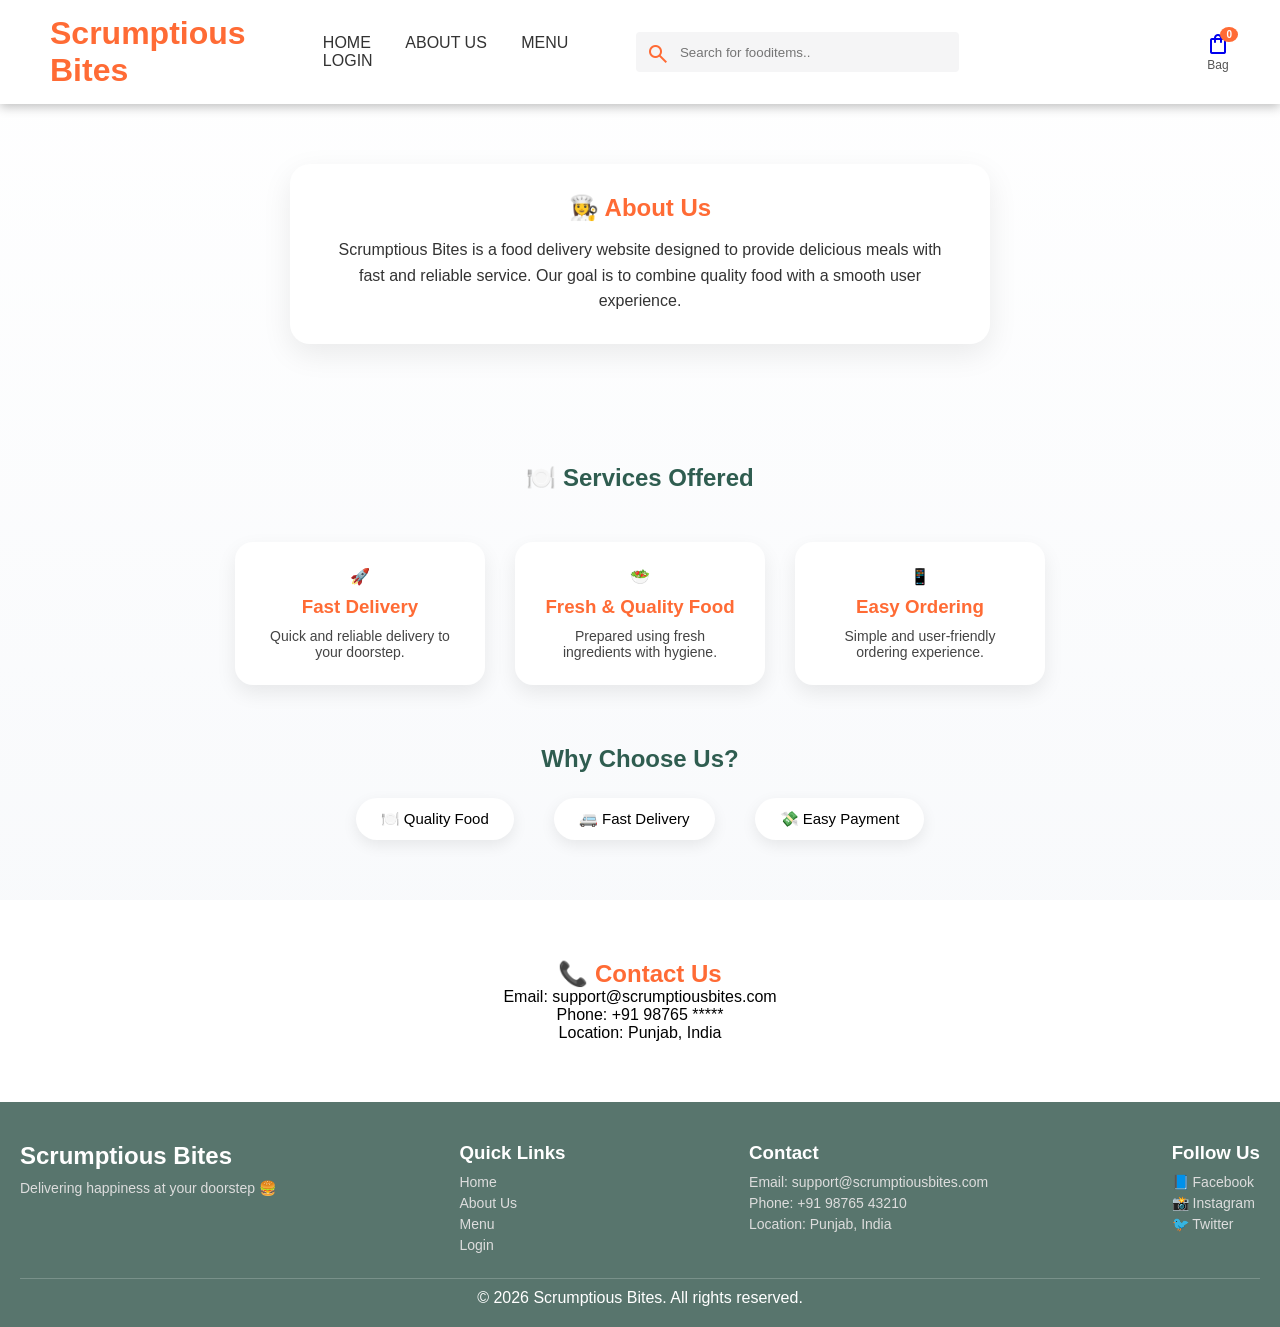
==== code/about_us.html @ 1c54d57e "My Project" ====
<!DOCTYPE html>
<html lang="en">
<head>
    <meta charset="UTF-8">
    <meta name="viewport" content="width=device-width, initial-scale=1.0">
    <title>Document</title>
    <link rel="stylesheet" href="main.css">
    <link rel="stylesheet"
        href="https://fonts.googleapis.com/css2?family=Material+Symbols+Outlined"/>
</head>
<body id = 'bdy'>
    <!--Navbar-->
    <header>
        <h1 class="logo">Scrumptious Bites</h1>
        <nav>
            <a href="main.html">Home</a>
            <a href="about_us.html">About Us</a>
            <a href="menu.html">Menu</a>
            <a href="login.html">Login</a>
        </nav>

        <div class="search_bar"><span class="material-symbols-outlined search_icon">search</span>
            <input class="search_input" placeholder="Search for fooditems..">
        </div>

        <div class="action_bar"></div>

        <a class="action_container" href="bag.html">
                <span class="material-symbols-outlined action_icon">shopping_bag</span>
                <span class="action_name">Bag</span>
                <span class="bag-item-count" id="cart-count">0</span>
            </a>
        </div>

    </header>

    <section class="about">
        <div class="about-card">
    <h2>👩‍🍳 About Us</h2>
    <p>
        Scrumptious Bites is a food delivery website designed to provide
        delicious meals with fast and reliable service.
        Our goal is to combine quality food with a smooth user experience.
    </p>
    </div>
</section>


    <section class="services" id="services">
    <h2>🍽️ Services Offered</h2>
    <div class="service-box" >
        <div class="service">
            🚀 <h3>Fast Delivery</h3>
            <p>Quick and reliable delivery to your doorstep.</p>
        </div>

        <div class="service">
            🥗 <h3>Fresh & Quality Food</h3>
            <p>Prepared using fresh ingredients with hygiene.</p>
        </div>

        <div class="service">
            📱 <h3>Easy Ordering</h3>
            <p>Simple and user-friendly ordering experience.</p>
        </div>
    </div>
</section>

    

    <!--Why to choose-->
    <section class="features">
        <h2>Why Choose Us?</h2>

        <div class="feature-box">
            <div>🍽️ Quality Food</div>
            <div>🚐 Fast Delivery</div>
            <div>💸 Easy Payment</div>
        </div>
    </section>

    <section class="contact" id="contact">
    <h2>📞 Contact Us</h2>
    <p>Email: support@scrumptiousbites.com</p>
    <p>Phone: +91 98765 *****</p>
    <p>Location: Punjab, India</p>
</section>


    <footer class="footer">
    <div class="footer-container">

        <!-- Brand -->
        <div class="footer-section">
            <h2>Scrumptious Bites</h2>
            <p>Delivering happiness at your doorstep 🍔</p>
        </div>

        <!-- Quick Links -->
        <div class="footer-section">
            <h3>Quick Links</h3>
            <a href="main.html">Home</a>
            <a href="about_us.html">About Us</a>
            <a href="menu.html">Menu</a>
            <a href="login.html">Login</a>
        </div>

        <!-- Contact Info -->
        <div class="footer-section">
            <h3>Contact</h3>
            <p>Email: support@scrumptiousbites.com</p>
            <p>Phone: +91 98765 43210</p>
            <p>Location: Punjab, India</p>
        </div>

        <!-- Social -->
        <div class="footer-section">
            <h3>Follow Us</h3>
            <p>📘 Facebook</p>
            <p>📸 Instagram</p>
            <p>🐦 Twitter</p>
        </div>

    </div>

    <p class="footer-bottom">
        © 2026 Scrumptious Bites. All rights reserved.
    </p>
</footer>

<script>
  let cartCount = document.getElementById("cart-count");

  let cart = JSON.parse(localStorage.getItem("cart")) || [];

  cartCount.innerText = cart.length;
</script>
</body>
</html>
---- code/main.css ----
html{
    scroll-behavior: smooth;
}

*{
    margin: 0;
    padding: 0;
    box-sizing: border-box;
    font-family: 'Poppins', sans-serif;
}

body{
    background: #ffffff;
    
}

header{
    background: white;
    color: #ff6b35;
    padding: 15px 50px;
    display: flex;
    justify-content: space-between;
    align-items: center;
    position: sticky;
    top: 0;
    z-index: 1000;
    box-shadow: 0 3px 10px rgba(0,0,0,0.25);
}

header nav a{
    color: #333;
    margin: 0 15px;
    text-decoration: none;
    text-transform: uppercase;
    font-weight: 500;
    padding: 22px 0;
    border-bottom: 5px solid #ffffff;
}

header nav a:hover{
    border-bottom: 4px solid #ff6b35;
}

/* -------------------------------- */

.action_bar{
    margin-right: 4%;
}

.search_bar{
    height: 40px;
    min-width: 200px;
    width: 30%;
    display: flex;
    align-items: center;

}

.search_icon{
    box-sizing: content-box;
    height: 20px;
    padding: 10px;
    background: #f5f5f6;
    color: #ff6b35;
    font-weight: 300;
    border-radius: 4px 0 0 4px;
}

.search_input{
    background: #f5f5f6;
    color: #696e79;
    flex-grow: 1;
    height: 40px;
    border:0;
    border-radius: 0 4px 4px 0;
}

.action_bar{
    display: flex;
    align-items: center;
    gap: 25px;
    min-width: 200px;
    justify-content: space-evenly;
}

.action_container{
    display: flex;
    flex-direction: column;
    align-items: center;
    justify-content: center;
    text-decoration: none;
    position: relative;
    cursor: pointer;
}

.action_name {
  font-size: 12px;
  color: #555;
  margin-top: 2px;
}

.bag-item-count {
  position: absolute;
  top: -5px;
  right: -8px;
  background-color: #ff6b35;
  color: white;
  font-size: 10px;
  padding: 2px 6px;
  border-radius: 50%;
  font-weight: bold;
}

.action_container:hover .action_icon {
  color: #e85a2a;
  transform: scale(1.1);
  transition: 0.2s;
}
/* ------------------------------------ */

.homepage{
    display: flex;
    justify-content: space-between;
    align-items: center;
    padding: 60px 40px;
     /* background: #cee1ed; */
    /* background-image: url(homeee.webp);
    background-size: cover;
    background-repeat: no-repeat;
    height: 90vh; */
}

.text{
    /* margin-top: 100px;
    margin-left: 700px; */
    margin: 90px;
    max-width: 50%;
    /* color: black; */
}

.text h2{
    text-decoration: underline;
    color: #666;
    font-size: 22px;
    margin: 15px 0;
}

.text h1{
    font-size: 45px;
    color: #222;
    margin-bottom: 10px;
}

.text p{
    color: #666;
    font-size: 22px;
    margin: 15px 0;
}

.text button{
    padding: 10px 20px;
    background: #ff6b35;
    color: white;
    border: none;
    border-radius: 6px;
    cursor: pointer;
    font-size: 16px;
    display: inline-block;
    transition: 0.3s
}

.text button:hover{
    background: #e85a2a;
}

/* --------------------------------------------- */
.home-img{
    /* width: 100%;
    height: 300px; */
    width: 80%;
    margin: auto;
    overflow: hidden;
}

.track{
    display: flex;
    width: 100%;
}

.track img{
    width: 100%;
    height: 500px;
    object-fit: cover;
    flex-shrink: 0;
}
/* ----------------------------------------------- */
#bdy{
        background: linear-gradient(to bottom, #ffffff, #f5f7fa);

}
.about {
    padding: 60px 20px;
    text-align: center;
    /* background: #80b5d3;  */
    display: flex;
    justify-content: center;
}

.about-card {
    background: #ffffff;
    max-width: 700px;
    padding: 30px 40px;
    border-radius: 20px;
    text-align: center;
    box-shadow: 0 10px 30px rgba(0,0,0,0.08);
}

.about-card h2{
    color: #ff6b35;
    margin-bottom: 15px;
}

.about-card p {
    color: rgb(51, 51, 51);
    font-size: 16px;
    line-height: 1.6;
}

.about-card:hover{
    transform: translate(-10px);
}

.services {
    padding: 60px 20px;
    text-align: center;
    /* background: #629fbd; */
}

.services h2{
    color: #2f5d50;
    margin-bottom: 30px;
}

.service-box {
    display: flex;
    justify-content: center;
    gap: 30px;
    flex-wrap: wrap;
}

.service {
    width: 250px;
    background: #ffffff;
    padding: 25px;
    border-radius: 18px;
    box-shadow: 0 8px 20px rgba(0,0,0,0.08);
    transition: 0.3s;
    margin-top: 20px;
}

.service:hover{
    transform: translate(-8px);
}

.service h3{
    margin: 10px 0;
    color: #ff6b35;
    /* font-size: 20px; */
}

.service p{
    font-size: 14px;
    color: #444;
}

.menu{
    padding: 60px 80px;
    background: #ffffff;
}

/* .menu h1{
    font-size: 42px;
    margin-bottom: 40px;
    color: #2f5d50;
    text-align: center;
    background: none;
    /* background-image: url("menu.jpg"); */
    /* background-repeat: no-repeat;
    background-size: cover;
    width: 100%;
    height: 100px;
    border-radius: 10px;
    display: flex;
    justify-content: center;
    align-items: center; */
/* } */ 

.menu-header{
    height: 300px;
    background-image: url("../image/our-menu.png");
    background-size: cover;
    background-position: center;
    background-repeat: no-repeat;

    display: flex;
    flex-direction: column;
    justify-content: center;
    align-items: center;
}

.category-title{
    margin: 30px 0 5px;
    font-size: 28px;
    color: #ff6b35;
    font-weight: 600;
}

.description{
    color: #666;
    margin-bottom: 25px;
    /* margin-top: 0px;
    margin-bottom: 15px; */
    font-style: italic;
    font-size: 15px;
}

.description::before{
    content: "✨ "
}

.food-container{
    display: grid;
    grid-template-columns: repeat(auto-fit, minmax(250px, 1fr));
    gap: 25px;
}

 .food-item{
    background-color: white;
    border-radius: 16px;
    padding: 15px;
    box-shadow: 0 5px 15px rgba(0,0,0,0.08);
    text-align: center;
    transition: all 0.3s ease;
    cursor: pointer;
}

.food-item:hover{
    transform: translateY(-6px);
    box-shadow: 0 10px 25px rgba(0,0,0,0.12);
}

.food-item img{
    width: 100%;
    height: 170px;
    object-fit: cover;
    border-radius: 12px;
}

.food-item h3{
    margin: 10px 0;
}


.food-item span{
    display: block;
    margin: 8px 0;
    font-weight: 600;
    color: #2f5d50;
} 

.food-item button{
    background: #ff6b35; /* orange theme */
    color: white;
    border: none;
    padding: 8px 18px;
    border-radius: 20px;
    cursor: pointer;
    transition: 0.3s;
}

.food-item button:hover{
    background: #e85a2a;
}

.features{
    /* background: rgb(78, 159, 187); */
    /* color: black; */
    padding: 60px 20pxpx;
    text-align: center;
    background: transparent;
    margin-bottom: 60px;
}

.features h2{
    /* font-size: 30px; */
    margin-bottom: 25px;
    color: #2f5d50;
}

.feature-box{
    display: flex;
    justify-content: center;
    gap: 40px;
    flex-wrap: wrap;
    margin-top: 20px;
}

.feature-box div{
    background: #ffffff;
    padding: 12px 25px;
    border-radius: 25px;
    font-size: 15px;
    box-shadow: 0 5px 15px rgba(0,0,0,0.08);
    /* transition: 0.3s;
    cursor: default; */
}

/* Hover effect */
.feature-box div:hover {
    transform: translateY(-8px);
}

.contact {
    padding: 60px 20px;
    text-align: center;
    background: #ffffff;
    /* background: #6eafcf; */
}

.contact h2{
    color: #ff6b35;
}


.footer{
    background: #58756d;
    color: white;
    padding: 40px 20px 20px;
}

.footer-container{
    display: flex;
    justify-content: space-between;
    flex-wrap: wrap;
    gap: 30px;
}

.footer-section h2,
.footer-section h3{
    margin-bottom: 10px;
}

.footer-section p,
.footer-section a{
    font-size: 14px;
    color: #ddd;
    text-decoration: none;
    display: block;
    margin: 5px 0;
}

.footer-section a:hover{
    color: #ff6b35;
}

.footer-bottom{
    text-align: center;
    margin-top: 20px;
    border-top: 1px solid rgba(255,255,255,0.2);
    padding-top: 10px;
}

button{
    transition: background 0.3s, transform 0.2s;
}

button:hover{
    transform: scale(1.05);
}

.logo{
    color: #ff6b35;
}


@media(max-width: 768px){
    .menu{
        padding: 20px;
    }

    .category-title{
        font-size: 28px;
    }

    .homepage{
        flex-direction: column;
        text-align: center;
    }

    .text{
        max-width: 100%;
    }

    .home-img img{
        width:300px;
        margin-top: 20px;
    }

    .feature-box{
        flex-direction: column;
    }
}

.order-history-btn {
  margin-top: 20px;
  padding: 10px 20px;
  background: #ff6b35;
  color: white;
  border: none;
  border-radius: 8px;
  cursor: pointer;
}

.order-history-btn:hover {
  background: #e85a2a;
}
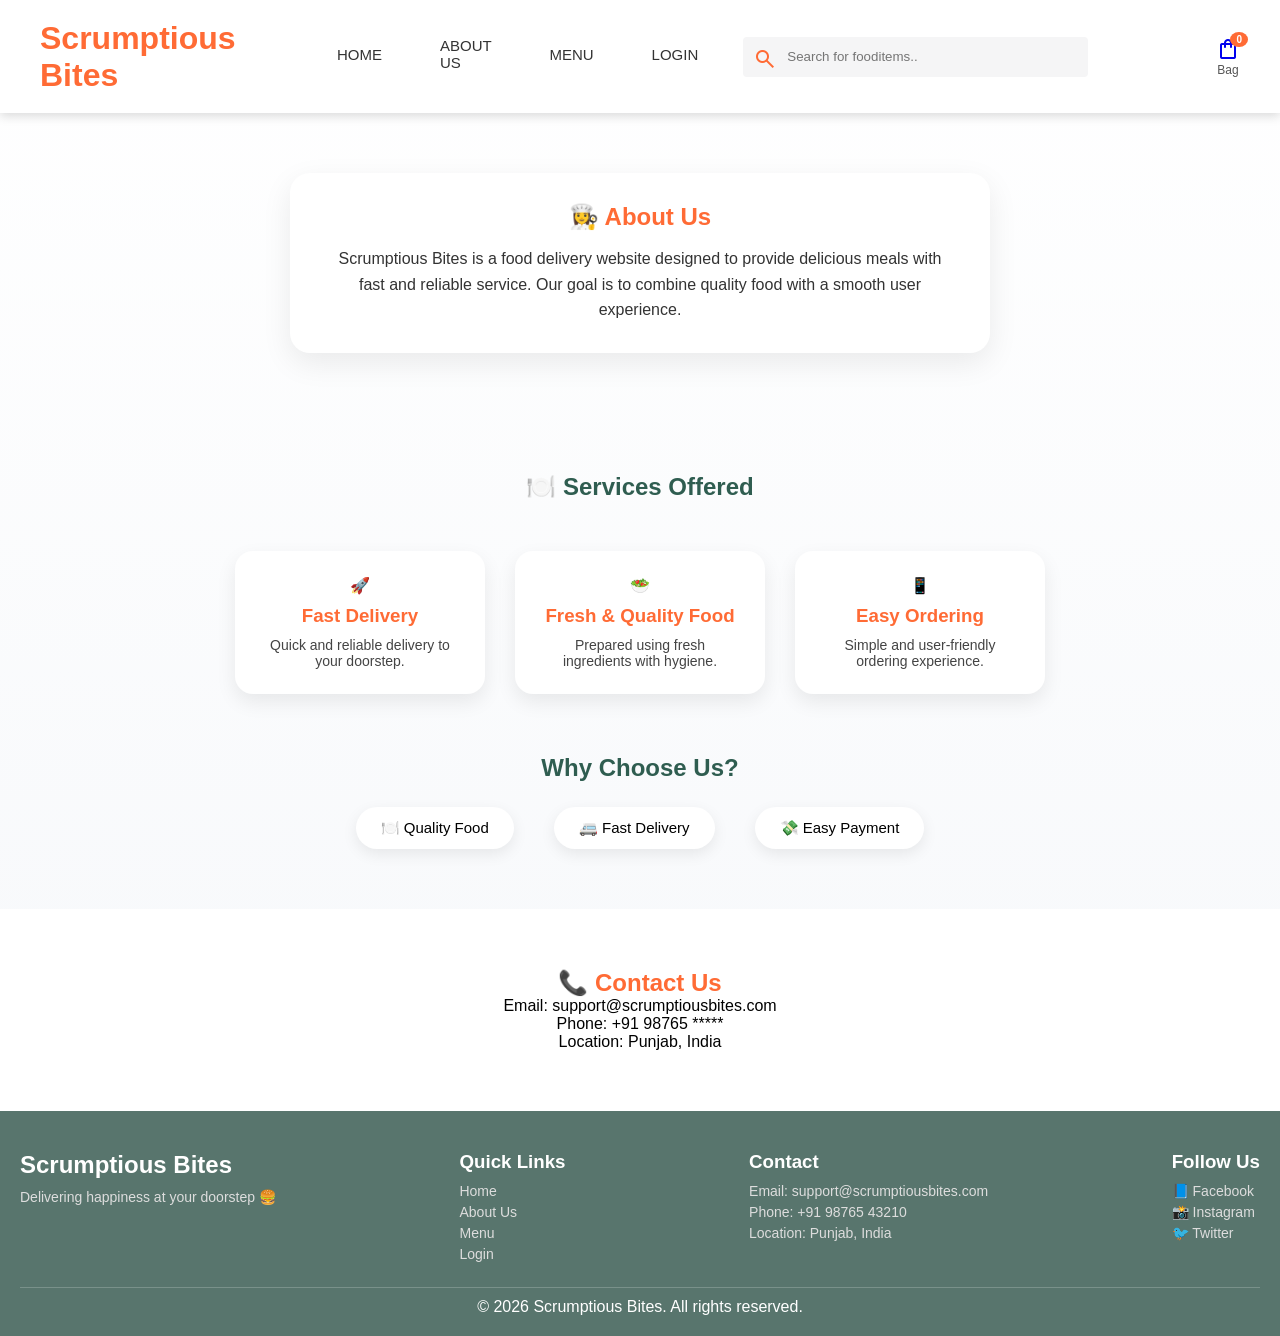
==== commit 09cc956e: "Updated food delivery project with dynamic features" ====
--- a/code/about_us.html
+++ b/code/about_us.html
@@ -17,6 +17,7 @@
             <a href="about_us.html">About Us</a>
             <a href="menu.html">Menu</a>
             <a href="login.html">Login</a>
+            
         </nav>
 
         <div class="search_bar"><span class="material-symbols-outlined search_icon">search</span>
--- a/code/main.css
+++ b/code/main.css
@@ -15,16 +15,28 @@
 }
 
 header{
-    background: white;
-    color: #ff6b35;
-    padding: 15px 50px;
-    display: flex;
-    justify-content: space-between;
-    align-items: center;
-    position: sticky;
-    top: 0;
-    z-index: 1000;
-    box-shadow: 0 3px 10px rgba(0,0,0,0.25);
+
+    background:white;
+
+    color:#ff6b35;
+
+    padding:15px 40px;
+
+    display:flex;
+
+    align-items:center;
+
+    justify-content:space-between;
+
+    gap:30px;
+
+    position:sticky;
+
+    top:0;
+
+    z-index:1000;
+
+    box-shadow:0 3px 10px rgba(0,0,0,0.15);
 }
 
 header nav a{
@@ -48,12 +60,16 @@
 }
 
 .search_bar{
-    height: 40px;
-    min-width: 200px;
-    width: 30%;
-    display: flex;
-    align-items: center;
-
+
+    height:42px;
+
+    width:420px;
+
+    display:flex;
+
+    align-items:center;
+
+    margin-left:auto;
 }
 
 .search_icon{
@@ -75,12 +91,80 @@
     border-radius: 0 4px 4px 0;
 }
 
+.logout-btn{
+
+    background:#ff6b35;
+
+    color:white;
+
+    border:none;
+
+    padding:10px 18px;
+
+    border-radius:10px;
+
+    cursor:pointer;
+
+    font-size:14px;
+
+    font-weight:500;
+
+    transition:0.3s;
+}
+
+.logout-btn:hover{
+
+    background:#e85a2a;
+
+    transform:translateY(-2px);
+}
+
+#loader{
+  position: fixed;
+  width: 100%;
+  height: 100vh;
+  background: white url('loader.gif') center no-repeat;
+  z-index: 9999;
+}
+
+nav{
+
+    display:flex;
+
+    align-items:center;
+
+    gap:28px;
+
+    margin-left:20px;
+}
+
+nav a{
+
+    text-decoration:none;
+
+    color:#333;
+
+    font-size:15px;
+
+    font-weight:500;
+
+    text-transform:uppercase;
+
+    transition:0.3s;
+}
+
+nav a:hover{
+
+    color:#ff6b35;
+}
+
 .action_bar{
-    display: flex;
-    align-items: center;
-    gap: 25px;
-    min-width: 200px;
-    justify-content: space-evenly;
+
+    display:flex;
+
+    align-items:center;
+
+    margin-left:20px;
 }
 
 .action_container{
